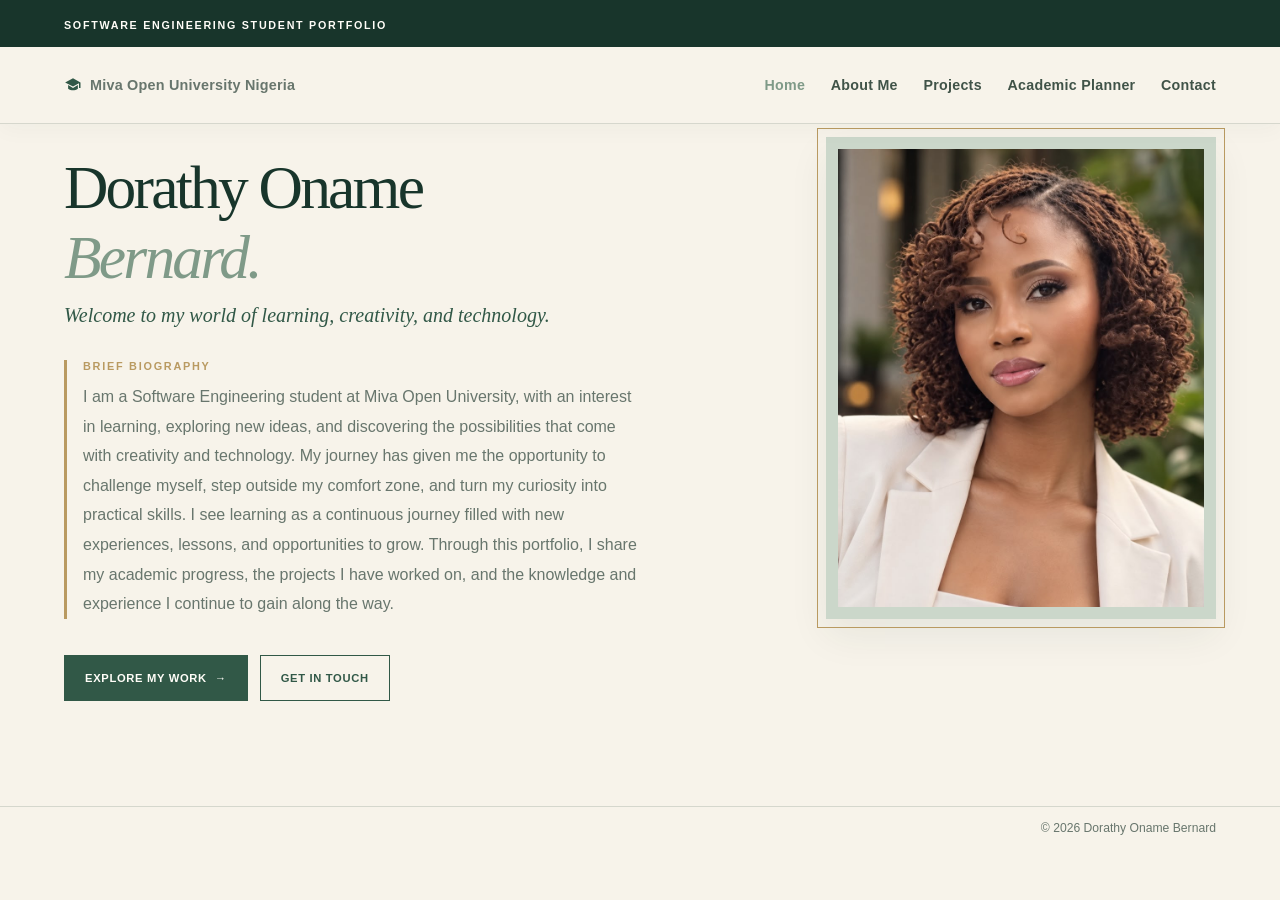
==== index.html @ 3c22852d "Add files via upload" ====
<!DOCTYPE html>
<html lang="en">
<head>
    <meta charset="UTF-8">
    <meta name="viewport" content="width=device-width, initial-scale=1.0">
    <meta name="theme-color" content="#18352b">
    <title>Dorathy Oname Bernard | Software Engineering Portfolio</title>
    <meta name="description" content="Welcome to the academic portfolio of Dorathy Oname Bernard, a Software Engineering student at Miva Open University, Nigeria.">
    <link rel="stylesheet" href="style.css">
</head>
<body>
<header class="site-header">
    <div class="academic-label">
        <div class="academic-label-inner">
            <strong>SOFTWARE ENGINEERING STUDENT PORTFOLIO</strong>
        </div>
    </div>
    <nav class="navbar" aria-label="Main navigation">
        <a href="index.html" class="brand" aria-label="Dorathy Oname Bernard home">
    
                <span class="brand-university">
                    <svg viewBox="0 0 24 24" aria-hidden="true"><path d="M12 3 1.5 8.5 12 14l8-4.2V16h2V8.5L12 3Zm-6.5 9.1V17c3.8 2.8 9.2 2.8 13 0v-4.9L12 16l-6.5-3.9Z"/></svg>
                    Miva Open University Nigeria
                </span>
            </span>
        </a>
        <ul class="nav-links">
            <li><a href="index.html" aria-current="page">Home</a></li>
            <li><a href="about.html">About Me</a></li>
            <li><a href="project.html">Projects</a></li>
            <li><a href="planner.html">Academic Planner</a></li>
            <li><a href="contact.html">Contact</a></li>
        </ul>
    </nav>
</header>

<main>
    <section id="home" class="hero">
    <div class="hero-content">
        <h1>Dorathy Oname <span>Bernard.</span></h1>

        <div class="hero-intro">
            <p class="hero-welcome">Welcome to my world of learning, creativity, and technology.</p>

            <section class="hero-bio" aria-labelledby="bio-title">
                <h2 id="bio-title" class="hero-bio-title">Brief biography</h2>
                <p class="hero-description">
                    I am a Software Engineering student at Miva Open University, with an interest in learning, exploring new ideas, and discovering the possibilities that come with creativity and technology. My journey has given me the opportunity to challenge myself, step outside my comfort zone, and turn my curiosity into practical skills. I see learning as a continuous journey filled with new experiences, lessons, and opportunities to grow. Through this portfolio, I share my academic progress, the projects I have worked on, and the knowledge and experience I continue to gain along the way.
                </p>
            </section>
        </div>

            <div class="hero-buttons">
                <a href="project.html" class="btn btn-primary">Explore My Work<span aria-hidden="true">&rarr;</span></a>
                <a href="contact.html" class="btn btn-secondary">Get In Touch</a>
            </div>
        </div>
        <div class="hero-image">
            <div class="image-frame">
                <img src="profile1.jpg" alt="Portrait of Dorathy Oname Bernard">
            </div>
        </div>
    </section>
</main>

<footer class="site-footer">
    <p class="footer-right">&copy; 2026 Dorathy Oname Bernard</p>
</footer>

</body>
</html>
---- style.css ----
/* ==========================================================
   Dorathy Oname Bernard | Portfolio stylesheet
   ========================================================== */

:root {
    --cream: #f7f3ea;
    --cream-dark: #eee7d8;
    --white: #fffdf8;
    --green-dark: #18352b;
    --green: #315847;
    --green-light: #7f9a88;
    --sage: #cbd7ca;
    --gold: #b99a61;
    --text: #18352b;
    --muted: #68766d;
    --border: rgba(24, 53, 43, 0.15);
    --shadow: 0 16px 38px rgba(24, 53, 43, 0.07);
    --serif: Georgia, "Times New Roman", serif;
    --sans: Arial, sans-serif;
}

/* ==========================================================
   Base
   ========================================================== */

* {
    margin: 0;
    padding: 0;
    box-sizing: border-box;
}

html {
    scroll-behavior: smooth;
    scroll-padding-top: 140px;
}

body {
    font-family: var(--serif);
    background: var(--cream);
    color: var(--text);
    line-height: 1.7;
}

h1,
h2,
h3,
h4 {
    font-weight: 500;
}

a {
    color: inherit;
    text-decoration: none;
}

ul {
    list-style: none;
}

button,
input,
select,
textarea {
    font: inherit;
}

button {
    cursor: pointer;
}

img,
video {
    display: block;
    max-width: 100%;
}

main {
    overflow: hidden;
}

/* ==========================================================
   Header
   ========================================================== */

.site-header {
    position: sticky;
    top: 0;
    z-index: 1000;
    background: rgba(247, 243, 234, 0.97);
    backdrop-filter: blur(16px);
    -webkit-backdrop-filter: blur(16px);
    border-bottom: 1px solid var(--border);
    box-shadow: 0 5px 22px rgba(24, 53, 43, 0.035);
}

.academic-label {
    background: var(--green-dark);
    padding: 10px 0;
}

.academic-label-inner {
    width: min(1180px, 90%);
    margin: 0 auto;
}

.academic-label strong {
    color: var(--white);
    font: 700 0.67rem var(--sans);
    letter-spacing: 0.16em;
}

.navbar {
    width: min(1180px, 90%);
    min-height: 76px;
    margin: 0 auto;
    display: flex;
    align-items: center;
    justify-content: space-between;
    gap: 32px;
}

.brand {
    display: inline-flex;
    align-items: center;
    flex-shrink: 0;
}

.brand-details {
    display: flex;
    flex-direction: column;
    gap: 4px;
}

.brand-details > strong {
    font-size: 1.08rem;
    font-weight: 600;
    letter-spacing: -0.015em;
    line-height: 1.25;
}

.brand-university {
    display: flex;
    align-items: center;
    gap: 8px;
    color: var(--muted);
    font: 600 0.9rem var(--sans);
    letter-spacing: 0.015em;
}

.brand-university svg {
    width: 18px;
    height: 18px;
    flex-shrink: 0;
    fill: var(--green);
}

.nav-links {
    display: flex;
    align-items: center;
    justify-content: flex-end;
    gap: clamp(15px, 2vw, 29px);
}

.nav-links a {
    position: relative;
    display: inline-flex;
    align-items: center;
    min-height: 42px;
    color: #405348;
    font: 600 0.89rem var(--sans);
    letter-spacing: 0.02em;
    white-space: nowrap;
    transition: color 0.25s ease;
}

.nav-links a::after {
    content: "";
    position: absolute;
    left: 0;
    right: 0;
    bottom: 3px;
    height: 2px;
    background: var(--gold);
    transform: scaleX(0);
    transform-origin: left;
    transition: transform 0.25s ease;
}

.nav-links a:hover,
.nav-links a:focus-visible {
    color: var(--green-dark);
}

.nav-links a:hover::after,
.nav-links a:focus-visible::after {
    transform: scaleX(1);
}

.nav-links a[aria-current="page"] {
    color: var(--green-light);
}

.brand:focus-visible,
.nav-links a:focus-visible {
    outline: 2px solid var(--green);
    outline-offset: 5px;
}

/* ==========================================================
   Shared layout
   ========================================================== */

.section {
    width: min(1180px, 90%);
    margin: 0 auto;
    padding: 68px 0;
}

.eyebrow {
    margin-bottom: 12px;
    color: var(--gold);
    font: 700 0.68rem var(--sans);
    letter-spacing: 0.16em;
    text-transform: uppercase;
}

.section-heading {
    max-width: 780px;
    margin-bottom: 34px;
}

.section-heading h1,
.section-heading h2 {
    font-size: clamp(2.15rem, 4.4vw, 3.7rem);
    line-height: 1.12;
    letter-spacing: -0.035em;
}

.section-heading h1 span,
.section-heading h2 span {
    color: var(--green-light);
    font-style: italic;
}

.section-intro {
    max-width: 650px;
    margin-top: 15px;
    color: var(--muted);
    font: 0.93rem/1.7 var(--sans);
}

/* ==========================================================
   Buttons
   ========================================================== */

.btn {
    min-height: 46px;
    padding: 0 20px;
    display: inline-flex;
    align-items: center;
    justify-content: center;
    border: 1px solid var(--green);
    font: 700 0.7rem var(--sans);
    letter-spacing: 0.06em;
    text-transform: uppercase;
    transition: background 0.2s ease, color 0.2s ease, transform 0.2s ease;
}

.btn:hover {
    transform: translateY(-2px);
}

.btn-primary {
    background: var(--green);
    color: var(--white);
}

.btn-primary:hover {
    background: var(--green-dark);
}

.btn-secondary {
    background: transparent;
    color: var(--green);
}

.btn-secondary:hover {
    background: var(--sage);
}

.btn:focus-visible {
    outline: 2px solid var(--green);
    outline-offset: 3px;
}

.hero-buttons {
    display: flex;
    flex-wrap: wrap;
    gap: 12px;
    margin-top: 26px;
}

/* ==========================================================
   Home
   ========================================================== */

.hero {
    width: min(1180px, 90%);
    margin: 0 auto;
    padding: 48px 0 70px;
    display: grid;
    grid-template-columns: 1.05fr 0.95fr;
    align-items: start;
    gap: 50px;
}

.hero-content,
.hero-image {
    animation: fadeUp 0.65s ease both;
}

.hero-content {
    position: relative;
    top: -15px;
}

.hero-image {
    animation-delay: 0.1s;
}

.hero-greeting {
    display: inline-block;
    margin-bottom: 14px;
    padding: 5px 16px;
    background: var(--sage);
    border-radius: 30px;
    color: var(--green-dark);
    font-size: 1.1rem;
    font-style: italic;
    transform: translateY(-8px);
}

.hero h1 {
    margin-bottom: 22px;
    font-size: clamp(2.8rem, 4.8vw, 4.8rem);
    line-height: 1;
    letter-spacing: -0.045em;
}

.hero h1 span {
    display: block;
    margin-top: 8px;
    color: var(--green-light);
    font-style: italic;
}

.hero-welcome {
    max-width: 620px;
    margin-bottom: 30px;
    color: var(--green);
    font-size: 1.25rem;
    line-height: 1.5;
    font-style: italic;
}

.hero-intro {
    transform: translateY(-10px);
}

.hero-bio {
    max-width: 580px;
    margin-top: 20px;
    padding-left: 16px;
    border-left: 3px solid var(--gold);
}

.hero-bio-title {
    margin-bottom: 10px;
    color: var(--gold);
    font: 700 0.68rem var(--sans);
    letter-spacing: 0.16em;
    text-transform: uppercase;
}

.hero-description {
    color: var(--muted);
    font: 1rem/1.85 var(--sans);
}

.hero-buttons .btn span {
    margin-left: 8px;
    transition: transform 0.2s ease;
}

.hero-buttons .btn:hover span {
    transform: translateX(4px);
}

.image-frame {
    position: relative;
    width: min(390px, 100%);
    margin: -35px 0 0 auto;
    padding: 12px;
    background: var(--sage);
    box-shadow: var(--shadow);
}

.image-frame::before {
    content: "";
    position: absolute;
    inset: -9px;
    border: 1px solid var(--gold);
    pointer-events: none;
}

.image-frame img {
    width: 100%;
    aspect-ratio: 4 / 5;
    object-fit: cover;
    filter: saturate(0.9);
}

/* ==========================================================
   About
   ========================================================== */

.about-section {
    padding-bottom: 35px;
    border-top: 1px solid var(--border);
}

.about-grid {
    display: grid;
    grid-template-columns: 1.25fr 0.75fr;
    align-items: start;
    gap: 55px;
}

.about-text p {
    margin-bottom: 18px;
    color: var(--muted);
    font: 0.94rem/1.7 var(--sans);
}

.about-highlight {
    padding: 32px;
    background: var(--green-dark);
    color: var(--white);
    box-shadow: var(--shadow);
}

.quote-mark {
    display: block;
    margin-bottom: 8px;
    color: var(--gold);
    font-size: 3.5rem;
    line-height: 0.8;
}

.about-highlight p {
    font-size: 1.35rem;
    line-height: 1.4;
    font-style: italic;
}

.career-aspirations {
    margin-top: 35px;
}

.career-aspirations .section-heading {
    margin-bottom: 20px;
}

.career-aspirations > p {
    margin-bottom: 22px;
    color: var(--muted);
    font: 0.94rem/1.7 var(--sans);
}

.education-section {
    padding-top: 35px;
}

.education-timeline {
    position: relative;
    max-width: 900px;
    margin-top: 8px;
    padding-left: 30px;
}

.education-timeline::before {
    content: "";
    position: absolute;
    top: 8px;
    bottom: 8px;
    left: 8px;
    width: 1px;
    background: var(--sage);
}

.education-entry {
    position: relative;
    margin-bottom: 18px;
    padding: 23px 26px;
    background: var(--white);
    border: 1px solid var(--border);
    box-shadow: 0 8px 24px rgba(24, 53, 43, 0.035);
}

.education-entry:last-child {
    margin-bottom: 0;
}

.education-marker {
    position: absolute;
    top: 28px;
    left: -29px;
    width: 12px;
    height: 12px;
    border: 2px solid var(--cream);
    border-radius: 50%;
    background: var(--green-light);
    box-shadow: 0 0 0 1px var(--green-light);
}

.education-entry h3 {
    margin-bottom: 4px;
    font-size: 1.35rem;
    line-height: 1.3;
}

.education-entry h4 {
    margin-bottom: 9px;
    color: var(--green);
    font: 700 0.82rem var(--sans);
}

.education-entry p {
    margin-bottom: 12px;
    color: var(--muted);
    font: 0.88rem/1.65 var(--sans);
}

.education-status {
    display: inline-block;
    padding: 4px 10px;
    border: 1px solid var(--border);
    border-radius: 20px;
    background: #f4f5ef;
    color: var(--green);
    font: 600 0.67rem var(--sans);
}

.skills-section {
    padding-top: 45px;
}

.skills-grid {
    display: grid;
    grid-template-columns: repeat(3, minmax(0, 1fr));
    gap: 16px;
}

.skill-card {
    min-height: 185px;
    padding: 24px;
    background: var(--white);
    border: 1px solid var(--border);
    transition:
        background-color 0.25s ease,
        border-color 0.25s ease,
        box-shadow 0.25s ease,
        transform 0.25s ease;
}

.skill-card:hover {
    background: #edf2eb;
    border-color: #dce5da;
    box-shadow: 0 8px 20px rgba(24, 53, 43, 0.06);
    transform: translateY(-3px);
}

.skill-card:active {
    background: #b9cbb9;
    transform: translateY(-1px);
}

.skill-number {
    display: block;
    margin-bottom: 22px;
    color: var(--gold);
    font: 700 0.68rem var(--sans);
    letter-spacing: 0.12em;
}

.skill-card h3 {
    margin-bottom: 8px;
    font-size: 1.3rem;
}

.skill-card p {
    color: var(--muted);
    font: 0.85rem/1.65 var(--sans);
}

.interests-section {
    padding-top: 65px;
}

.interests-grid {
    display: grid;
    grid-template-columns: repeat(4, minmax(0, 1fr));
    gap: 16px;
}

.interest-item {
    padding: 22px;
    border-top: 1px solid var(--green-light);
    background: rgba(255, 253, 248, 0.45);
}

.interest-item > span {
    color: var(--gold);
    font: 700 0.68rem var(--sans);
}

.interest-item h3 {
    margin: 18px 0 7px;
    font-size: 1.2rem;
}

.interest-item p {
    color: var(--muted);
    font: 0.82rem/1.7 var(--sans);
}

.about-media-section {
    padding-top: 35px;
}

.about-media-card {
    width: fit-content;
    max-width: 100%;
}

.about-media-card video {
    width: min(440px, 100%);
    height: auto;
    object-fit: contain;
    border: 1px solid var(--sage);
    border-radius: 6px;
}

/* ==========================================================
   Projects
   ========================================================== */

.projects-section {
    padding-top: 70px;
}

.projects-grid {
    display: grid;
    grid-template-columns: repeat(3, minmax(0, 1fr));
    gap: 18px;
}

.project-card {
    min-width: 0;
    padding: 24px;
    display: flex;
    flex-direction: column;
    align-items: flex-start;
    overflow: hidden;
    background: var(--white);
    border: 1px solid var(--border);
    border-radius: 4px;
    transition: transform 0.25s ease, box-shadow 0.25s ease;
}

.project-card:hover {
    transform: translateY(-4px);
    box-shadow: var(--shadow);
}

.project-top {
    width: 100%;
    margin-bottom: 20px;
    display: flex;
    align-items: center;
    justify-content: space-between;
    gap: 10px;
    color: var(--gold);
    font: 700 0.68rem var(--sans);
}

.project-tag {
    padding: 8px 12px;
    color: var(--muted);
    font-size: 0.8rem;
    letter-spacing: 0.12em;
    line-height: 1.4;
    text-align: right;
}

.project-card img {
    width: 100%;
    height: 230px;
    margin-bottom: 18px;
    object-fit: cover;
    object-position: top center;
    background: var(--cream-dark);
    border: 1px solid var(--border);
    transition: transform 0.3s ease;
}

.project-card:hover img {
    transform: scale(1.02);
}

.project-card h2 {
    margin-bottom: 10px;
    font-size: 1.35rem;
    line-height: 1.4;
}

.project-card p {
    margin-bottom: 18px;
    color: var(--muted);
    font: 0.96rem/1.7 var(--sans);
}

.project-tech {
    display: flex;
    flex-wrap: wrap;
    gap: 6px;
    margin: auto 0 20px;
}

.project-tech span {
    padding: 5px 8px;
    background: var(--cream-dark);
    color: var(--green);
    font: 600 0.64rem var(--sans);
}

.project-link {
    display: inline-block;
    padding-bottom: 3px;
    border-bottom: 1px solid var(--green-light);
    color: var(--green);
    font: 700 0.72rem var(--sans);
    letter-spacing: 0.04em;
}

.project-link:hover {
    color: var(--gold);
}

.study-section {
    padding-top: 55px;
}

.table-wrapper {
    overflow-x: auto;
    background: var(--white);
    border: 1px solid var(--border);
}

table {
    width: 100%;
    border-collapse: collapse;
    font-family: var(--sans);
}

th,
td {
    padding: 15px 18px;
    border-bottom: 1px solid var(--border);
    text-align: left;
}

th {
    background: var(--sage);
    color: var(--green-dark);
    font-size: 0.69rem;
    letter-spacing: 0.06em;
    text-transform: uppercase;
}

td {
    color: var(--muted);
    font-size: 0.84rem;
}

tbody tr:last-child td {
    border-bottom: none;
}

/* ==========================================================
   Form controls (planner + contact)
   ========================================================== */

input,
select,
textarea {
    width: 100%;
    padding: 12px 14px;
    background: var(--white);
    border: 1px solid var(--border);
    border-radius: 0;
    color: var(--text);
    outline: none;
}

input:focus,
select:focus,
textarea:focus {
    border-color: var(--green-light);
}

textarea {
    resize: vertical;
}

/* ==========================================================
   Academic planner
   ========================================================== */

.planner-section {
    padding: 35px 0 65px;
}

.planner-intro-card,
.planner-form-card {
    margin-bottom: 24px;
    padding: 28px;
    background: var(--white);
    border: 1px solid #d6e2d2;
    border-radius: 22px;
    box-shadow: 0 4px 14px rgba(24, 53, 43, 0.035);
}

.planner-intro h1 {
    margin-bottom: 10px;
    font-size: clamp(2rem, 4vw, 3rem);
    line-height: 1.15;
    letter-spacing: -0.035em;
}

.planner-intro h1 span {
    color: var(--green-light);
    font-style: italic;
}

.planner-intro p:last-child {
    color: var(--muted);
    font: 0.93rem/1.7 var(--sans);
}

.task-filters {
    display: grid;
    grid-template-columns: repeat(3, minmax(0, 1fr));
    gap: 7px;
    margin-bottom: 24px;
    padding: 7px;
    background: #e5ede2;
    border-radius: 16px;
}

.task-filter {
    min-height: 44px;
    padding: 10px 12px;
    background: transparent;
    border: 0;
    border-radius: 12px;
    color: #405348;
    font: 600 0.82rem var(--sans);
    transition: background 0.2s ease, color 0.2s ease;
}

.task-filter:hover {
    background: #dce8d9;
}

.task-filter.is-active {
    background: var(--green);
    color: var(--white);
    box-shadow: 0 3px 7px rgba(24, 53, 43, 0.12);
}

.planner-form-card .section-heading {
    margin-bottom: 22px;
}

.planner-form-card .section-heading h2 {
    font-size: clamp(1.8rem, 3.5vw, 2.4rem);
}

.planner-form-card form {
    display: flex;
    flex-direction: column;
    gap: 22px;
}

.planner-form-grid {
    display: grid;
    grid-template-columns: repeat(2, minmax(0, 1fr));
    gap: 20px;
}

.planner-field {
    min-width: 0;
}

.planner-field label {
    display: block;
    margin-bottom: 10px;
    color: #405348;
    font: 700 0.78rem var(--sans);
    letter-spacing: 0.025em;
}

.planner-field input,
.planner-field select {
    min-height: 50px;
    border: 1px solid #cbdcca;
    border-radius: 12px;
    color: var(--green-dark);
    font: 0.88rem var(--sans);
}

.planner-field input::placeholder {
    color: #9aa59c;
}

.planner-field input:focus,
.planner-field select:focus {
    outline: 2px solid #dce8d9;
    border-color: var(--green-light);
}

.planner-add-button {
    display: flex;
    align-items: center;
    justify-content: center;
    gap: 10px;
    width: 100%;
    min-height: 54px;
    padding: 14px 20px;
    background: var(--green);
    border: 1px solid var(--green);
    border-radius: 14px;
    color: var(--white);
    font: 700 0.98rem var(--sans);
    box-shadow: 0 5px 12px rgba(24, 53, 43, 0.12);
    transition: background 0.2s ease, transform 0.2s ease;
}

.planner-add-button:hover {
    background: var(--green-dark);
    transform: translateY(-1px);
}

.planner-add-button span {
    font-size: 1.4rem;
    line-height: 1;
}

.planner-message {
    margin-top: -10px;
    color: var(--green);
    font: 0.82rem var(--sans);
}

.planner-message:empty {
    display: none;
}

.planner-section button:focus-visible {
    outline: 2px solid var(--green-light);
    outline-offset: 3px;
}

.planner-summary {
    display: grid;
    grid-template-columns: repeat(3, minmax(0, 1fr));
    gap: 20px;
    margin: 30px 0 36px;
}

.planner-summary-card {
    min-width: 0;
    padding: 24px;
    display: flex;
    flex-direction: column;
    align-items: flex-start;
    justify-content: center;
    gap: 10px;
    background: var(--white);
    border: 1px solid var(--sage);
    border-radius: 20px;
    box-shadow: 0 4px 12px rgba(24, 53, 43, 0.05);
}

.summary-label {
    color: var(--muted);
    font: 700 0.78rem var(--sans);
    letter-spacing: 0.08em;
}

.planner-summary-card strong {
    font-size: 2.2rem;
    line-height: 1.1;
}

.planner-list-card {
    margin-top: 32px;
    padding: 32px;
    background: var(--white);
    border: 1px solid var(--sage);
    border-radius: 28px;
    box-shadow: 0 5px 18px rgba(24, 53, 43, 0.05);
}

.planner-list-heading {
    margin-bottom: 22px;
}

.planner-list-heading h2 {
    font-size: clamp(1.8rem, 3.5vw, 2.4rem);
    line-height: 1.15;
    letter-spacing: -0.03em;
}

.planner-list-heading h2 span {
    color: var(--green-light);
    font-style: italic;
}

.task-list {
    display: flex;
    flex-direction: column;
    gap: 20px;
}

.empty-task-message {
    padding: 30px 20px;
    background: #f7f8f3;
    border: 1px dashed var(--sage);
    border-radius: 18px;
    color: var(--muted);
    font-family: var(--sans);
    line-height: 1.8;
    text-align: center;
}

.task-item {
    display: flex;
    align-items: center;
    justify-content: space-between;
    gap: 20px;
    padding: 26px 24px;
    background: var(--white);
    border: 1.5px solid var(--sage);
    border-radius: 24px;
    box-shadow: 0 3px 7px rgba(24, 53, 43, 0.05);
    transition: background-color 0.2s ease, border-color 0.2s ease;
}

.task-item.completed {
    background: #f1f6f0;
    border-color: #a9cdb0;
}

.task-main {
    flex: 1;
    min-width: 0;
}

.task-heading {
    display: flex;
    align-items: center;
    gap: 16px;
    min-width: 0;
}

.task-checkbox {
    flex-shrink: 0;
    width: 30px;
    height: 30px;
    accent-color: #567d60;
    cursor: pointer;
}

.task-text {
    color: #26332d;
    font: 600 1.15rem/1.5 var(--sans);
    overflow-wrap: anywhere;
}

.task-completed-text {
    color: #9aa3ae;
    text-decoration: line-through;
}

.task-meta {
    display: flex;
    flex-wrap: wrap;
    align-items: center;
    gap: 10px;
    margin: 12px 0 0 46px;
}

.task-category {
    padding: 7px 14px;
    background: #d7e8d7;
    border-radius: 999px;
    color: var(--green);
    font: 700 0.85rem var(--sans);
}

.task-due-date,
.task-due-status {
    color: var(--muted);
    font: 0.85rem var(--sans);
}

.task-due-status.overdue {
    color: #a33d35;
    font-weight: 700;
}

.task-due-status.due-today {
    color: #946d27;
    font-weight: 700;
}

.task-actions {
    display: flex;
    flex-direction: column;
    align-items: flex-end;
    justify-content: center;
    flex-shrink: 0;
    gap: 14px;
}

.task-priority {
    font: 700 0.8rem var(--sans);
}

.priority-high {
    color: #a33d35;
}

.priority-medium {
    color: #946d27;
}

.priority-low {
    color: #567d60;
}

.task-delete-button {
    padding: 8px 12px;
    background: transparent;
    border: 0;
    border-radius: 8px;
    color: #7b8792;
    font: 0.9rem var(--sans);
    transition: color 0.2s ease, background-color 0.2s ease;
}

.task-delete-button:hover {
    color: #a33d35;
    background: #f8e9e6;
}

/* ==========================================================
   Contact
   ========================================================== */

.contact-section {
    padding: 65px 0 80px;
    border-top: 1px solid var(--border);
}

.contact-grid {
    display: grid;
    grid-template-columns: 0.75fr 1.25fr;
    align-items: start;
    gap: 45px;
}

.contact-details {
    display: flex;
    flex-direction: column;
    gap: 22px;
}

.contact-item {
    display: flex;
    align-items: center;
    gap: 16px;
    padding-bottom: 14px;
    border-bottom: 1px solid var(--border);
}

.contact-icon {
    width: 48px;
    height: 48px;
    min-width: 48px;
    display: flex;
    align-items: center;
    justify-content: center;
    border-radius: 50%;
    background: var(--green);
    color: var(--cream);
    font-size: 20px;
}

.contact-info {
    min-width: 0;
}

.contact-info h3 {
    margin-bottom: 5px;
    font-size: 1rem;
    font-weight: 700;
}

.contact-info a {
    color: var(--muted);
    font: 0.88rem/1.5 var(--sans);
    overflow-wrap: anywhere;
}

.contact-info a:hover {
    color: var(--green);
    text-decoration: underline;
}

.contact-form {
    padding: 25px;
    background: var(--white);
    border: 1px solid var(--border);
}

.form-group {
    margin-bottom: 16px;
}

.form-group label {
    display: block;
    margin-bottom: 6px;
    color: var(--green-dark);
    font: 700 0.68rem var(--sans);
    letter-spacing: 0.06em;
}

.form-group input[aria-invalid="true"],
.form-group textarea[aria-invalid="true"] {
    border-color: #a33d35;
}

.field-error {
    display: block;
    margin-top: 5px;
    color: #a33d35;
    font: 0.75rem var(--sans);
}

.field-error:empty {
    display: none;
}

.contact-form .btn {
    width: 100%;
}

.form-message {
    min-height: 22px;
    margin-top: 8px;
    font: 0.8rem var(--sans);
}

.form-message.error {
    color: #a33d35;
}

.form-message.success {
    color: var(--green);
}

/* ==========================================================
   Footer
   ========================================================== */

.site-footer {
    margin-top: 20px;
    padding: 12px 5%;
    display: flex;
    align-items: center;
    justify-content: space-between;
    gap: 12px;
    border-top: 1px solid var(--border);
    color: var(--muted);
    font: 0.76rem/1.5 var(--sans);
}

.footer-right {
    margin-left: auto;
    text-align: right;
}

/* ==========================================================
   Animation
   ========================================================== */

@keyframes fadeUp {
    from {
        opacity: 0;
        transform: translateY(10px);
    }

    to {
        opacity: 1;
        transform: translateY(0);
    }
}

/* ==========================================================
   Responsive
   ========================================================== */

@media (max-width: 980px) {
    .navbar {
        flex-direction: column;
        align-items: flex-start;
        justify-content: center;
        gap: 12px;
        padding: 14px 0;
        min-height: auto;
    }

    .nav-links {
        width: 100%;
        justify-content: flex-start;
        flex-wrap: wrap;
        gap: 4px 20px;
    }

    .hero {
        gap: 32px;
    }

    .skills-grid,
    .projects-grid,
    .interests-grid {
        grid-template-columns: repeat(2, minmax(0, 1fr));
    }

    .about-grid {
        gap: 30px;
    }
}

@media (max-width: 768px) {
    .contact-grid {
        grid-template-columns: 1fr;
        gap: 35px;
    }

    .project-card img {
        height: 200px;
    }
}

@media (max-width: 680px) {
    .nav-links a {
        min-height: 34px;
        font-size: 0.78rem;
    }

    .nav-links a::after {
        bottom: 0;
    }

    .hero {
        grid-template-columns: 1fr;
        padding: 28px 0 42px;
        gap: 35px;
    }

    .hero h1 {
        font-size: clamp(2.6rem, 10.5vw, 4rem);
    }

    .image-frame {
        width: min(360px, 100%);
        margin-left: auto;
        margin-right: auto;
    }

    .section {
        padding: 45px 0;
    }

    .education-section,
    .skills-section {
        padding-top: 38px;
    }

    .section-heading {
        margin-bottom: 25px;
    }

    .section-heading h1,
    .section-heading h2 {
        font-size: clamp(2rem, 9vw, 3rem);
    }

    .about-grid {
        grid-template-columns: 1fr;
        gap: 22px;
    }

    .education-timeline {
        padding-left: 24px;
    }

    .education-entry {
        padding: 19px;
    }

    .education-marker {
        left: -23px;
    }

    .skills-grid,
    .projects-grid,
    .interests-grid {
        grid-template-columns: 1fr;
    }

    .skill-card {
        min-height: auto;
    }

    th,
    td {
        padding: 12px;
        font-size: 0.76rem;
    }

    .contact-section {
        padding: 45px 0 55px;
    }

    .contact-form {
        padding: 18px;
    }

    .planner-intro-card,
    .planner-form-card {
        padding: 20px;
        border-radius: 18px;
    }

    .planner-form-grid {
        grid-template-columns: 1fr;
        gap: 18px;
    }

    .task-filters {
        gap: 4px;
        padding: 5px;
    }

    .task-filter {
        padding: 9px 5px;
        font-size: 0.73rem;
    }

    .planner-summary {
        grid-template-columns: 1fr;
        gap: 12px;
        margin: 24px 0;
    }

    .planner-summary-card {
        padding: 18px 20px;
    }

    .planner-summary-card strong {
        font-size: 1.8rem;
    }

    .planner-list-card {
        padding: 22px 16px;
        border-radius: 22px;
    }

    .task-item {
        align-items: flex-start;
        gap: 10px;
        padding: 20px 14px;
        border-radius: 20px;
    }

    .task-heading {
        align-items: flex-start;
        gap: 12px;
    }

    .task-checkbox {
        width: 25px;
        height: 25px;
        margin-top: 4px;
    }

    .task-text {
        font-size: 1rem;
    }

    .task-meta {
        gap: 8px;
        margin-left: 37px;
    }

    .task-priority {
        font-size: 0.72rem;
        text-align: right;
    }

    .site-footer {
        padding: 10px 5%;
        font-size: 0.68rem;
    }
}

@media (prefers-reduced-motion: reduce) {
    *,
    *::before,
    *::after {
        scroll-behavior: auto !important;
        animation-duration: 0.01ms !important;
        animation-iteration-count: 1 !important;
        transition-duration: 0.01ms !important;
    }
}
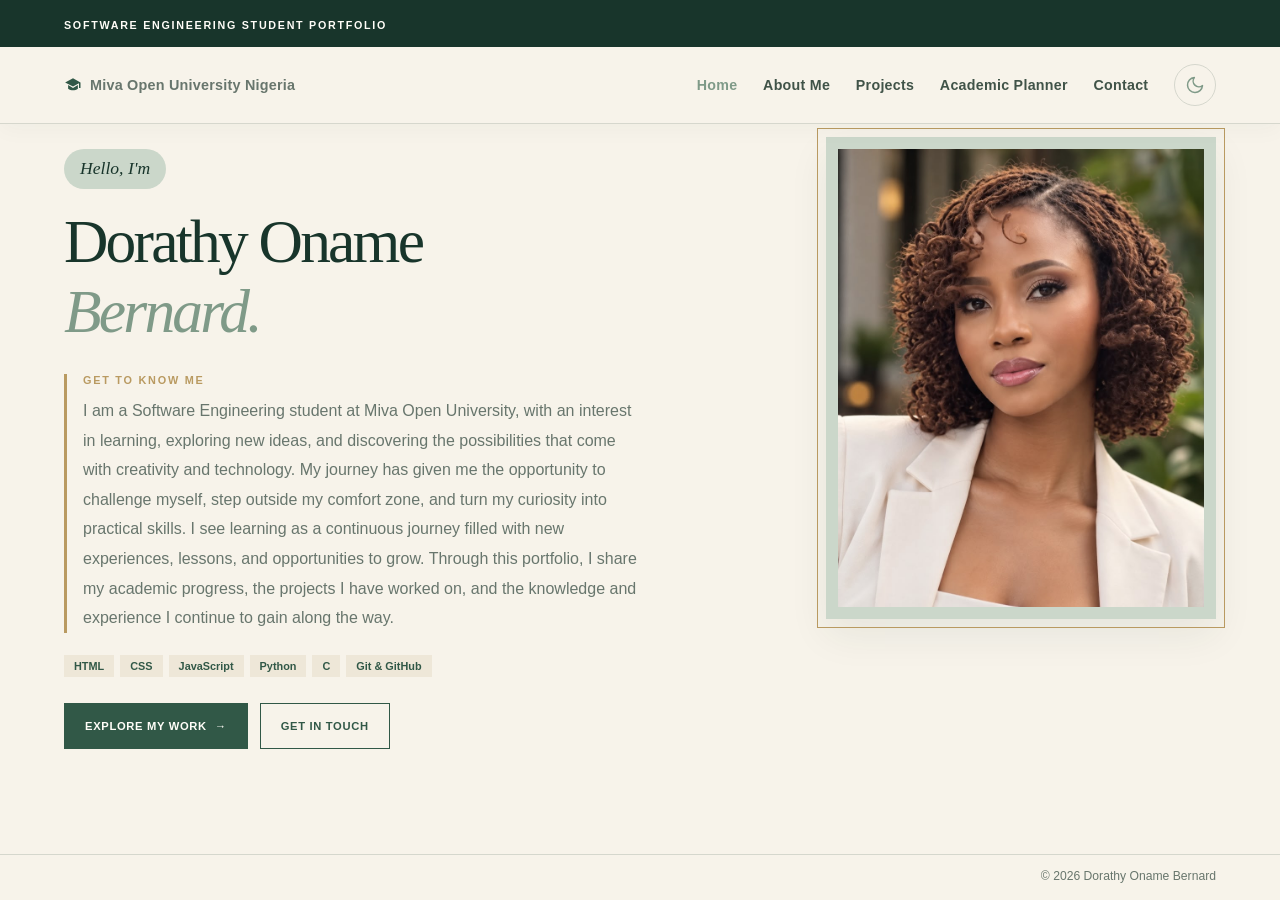
==== commit d4bc9ae0: "Update portfolio and replace video" ====
--- a/index.html
+++ b/index.html
@@ -4,68 +4,101 @@
     <meta charset="UTF-8">
     <meta name="viewport" content="width=device-width, initial-scale=1.0">
     <meta name="theme-color" content="#18352b">
+
     <title>Dorathy Oname Bernard | Software Engineering Portfolio</title>
+
     <meta name="description" content="Welcome to the academic portfolio of Dorathy Oname Bernard, a Software Engineering student at Miva Open University, Nigeria.">
+
+    <script src="theme.js"></script>
     <link rel="stylesheet" href="style.css">
 </head>
+
 <body>
-<header class="site-header">
-    <div class="academic-label">
-        <div class="academic-label-inner">
-            <strong>SOFTWARE ENGINEERING STUDENT PORTFOLIO</strong>
+
+    <header class="site-header">
+        <div class="academic-label">
+            <div class="academic-label-inner">
+                <strong>SOFTWARE ENGINEERING STUDENT PORTFOLIO</strong>
+            </div>
         </div>
-    </div>
-    <nav class="navbar" aria-label="Main navigation">
-        <a href="index.html" class="brand" aria-label="Dorathy Oname Bernard home">
-    
+
+        <nav class="navbar" aria-label="Main navigation">
+            <a href="index.html" class="brand" aria-label="Dorathy Oname Bernard home">
                 <span class="brand-university">
-                    <svg viewBox="0 0 24 24" aria-hidden="true"><path d="M12 3 1.5 8.5 12 14l8-4.2V16h2V8.5L12 3Zm-6.5 9.1V17c3.8 2.8 9.2 2.8 13 0v-4.9L12 16l-6.5-3.9Z"/></svg>
+                    <svg viewBox="0 0 24 24" aria-hidden="true">
+                        <path d="M12 3 1.5 8.5 12 14l8-4.2V16h2V8.5L12 3Zm-6.5 9.1V17c3.8 2.8 9.2 2.8 13 0v-4.9L12 16l-6.5-3.9Z"/>
+                    </svg>
                     Miva Open University Nigeria
                 </span>
-            </span>
-        </a>
-        <ul class="nav-links">
-            <li><a href="index.html" aria-current="page">Home</a></li>
-            <li><a href="about.html">About Me</a></li>
-            <li><a href="project.html">Projects</a></li>
-            <li><a href="planner.html">Academic Planner</a></li>
-            <li><a href="contact.html">Contact</a></li>
-        </ul>
-    </nav>
-</header>
+            </a>
 
-<main>
-    <section id="home" class="hero">
-    <div class="hero-content">
-        <h1>Dorathy Oname <span>Bernard.</span></h1>
+            <ul class="nav-links">
+                <li><a href="index.html" aria-current="page">Home</a></li>
+                <li><a href="about.html">About Me</a></li>
+                <li><a href="project.html">Projects</a></li>
+                <li><a href="planner.html">Academic Planner</a></li>
+                <li><a href="contact.html">Contact</a></li>
+                <li>
+                    <button type="button" class="theme-toggle" id="themeToggle" aria-label="Switch to dark mode" title="Switch between day and night mode">
+                        <svg class="icon-moon" viewBox="0 0 24 24" aria-hidden="true"><path d="M21 12.8A9 9 0 1 1 11.2 3a7 7 0 0 0 9.8 9.8z"/></svg>
+                        <svg class="icon-sun" viewBox="0 0 24 24" aria-hidden="true"><circle cx="12" cy="12" r="4"/><path d="M12 2v2M12 20v2M4.9 4.9l1.4 1.4M17.7 17.7l1.4 1.4M2 12h2M20 12h2M4.9 19.1l1.4-1.4M17.7 6.3l1.4-1.4"/></svg>
+                    </button>
+                </li>
+            </ul>
+        </nav>
+    </header>
 
-        <div class="hero-intro">
-            <p class="hero-welcome">Welcome to my world of learning, creativity, and technology.</p>
+    <main>
+        <section id="home" class="hero">
 
-            <section class="hero-bio" aria-labelledby="bio-title">
-                <h2 id="bio-title" class="hero-bio-title">Brief biography</h2>
-                <p class="hero-description">
-                    I am a Software Engineering student at Miva Open University, with an interest in learning, exploring new ideas, and discovering the possibilities that come with creativity and technology. My journey has given me the opportunity to challenge myself, step outside my comfort zone, and turn my curiosity into practical skills. I see learning as a continuous journey filled with new experiences, lessons, and opportunities to grow. Through this portfolio, I share my academic progress, the projects I have worked on, and the knowledge and experience I continue to gain along the way.
-                </p>
-            </section>
-        </div>
+            <div class="hero-content">
+                <span class="hero-greeting">Hello, I'm</span>
 
-            <div class="hero-buttons">
-                <a href="project.html" class="btn btn-primary">Explore My Work<span aria-hidden="true">&rarr;</span></a>
-                <a href="contact.html" class="btn btn-secondary">Get In Touch</a>
+                <h1>Dorathy Oname <span>Bernard.</span></h1>
+
+                <div class="hero-intro">
+                    <section class="hero-bio" aria-labelledby="bio-title">
+                        <h2 id="bio-title" class="hero-bio-title">Get to know me</h2>
+
+                        <p class="hero-description">
+                            I am a Software Engineering student at Miva Open University, with an interest in learning, exploring new ideas, and discovering the possibilities that come with creativity and technology. My journey has given me the opportunity to challenge myself, step outside my comfort zone, and turn my curiosity into practical skills. I see learning as a continuous journey filled with new experiences, lessons, and opportunities to grow. Through this portfolio, I share my academic progress, the projects I have worked on, and the knowledge and experience I continue to gain along the way.
+                        </p>
+                    </section>
+
+                    <div class="hero-chips" aria-label="Technologies I work with">
+                        <span>HTML</span>
+                        <span>CSS</span>
+                        <span>JavaScript</span>
+                        <span>Python</span>
+                        <span>C</span>
+                        <span>Git &amp; GitHub</span>
+                    </div>
+                </div>
+
+                <div class="hero-buttons">
+                    <a href="project.html" class="btn btn-primary">
+                        Explore My Work<span aria-hidden="true">&rarr;</span>
+                    </a>
+
+                    <a href="contact.html" class="btn btn-secondary">
+                        Get In Touch
+                    </a>
+                </div>
             </div>
-        </div>
-        <div class="hero-image">
-            <div class="image-frame">
-                <img src="profile1.jpg" alt="Portrait of Dorathy Oname Bernard">
+
+            <div class="hero-image">
+                <div class="image-frame">
+                    <img src="profile1.jpg" width="390" height="488" alt="Portrait of Dorathy Oname Bernard">
+                </div>
             </div>
-        </div>
-    </section>
-</main>
 
-<footer class="site-footer">
-    <p class="footer-right">&copy; 2026 Dorathy Oname Bernard</p>
-</footer>
+        </section>
+    </main>
+
+    <!-- FOOTER -->
+    <footer class="site-footer">
+        <p class="footer-right">&copy; 2026 Dorathy Oname Bernard</p>
+    </footer>
 
 </body>
 </html>
--- a/style.css
+++ b/style.css
@@ -3,20 +3,94 @@
    ========================================================== */
 
 :root {
+    color-scheme: light;
+
     --cream: #f7f3ea;
     --cream-dark: #eee7d8;
     --white: #fffdf8;
     --green-dark: #18352b;
     --green: #315847;
+    --green-hover: #18352b;
+    --green-text: #315847;
     --green-light: #7f9a88;
     --sage: #cbd7ca;
     --gold: #b99a61;
     --text: #18352b;
     --muted: #68766d;
+    --on-dark: #fffdf8;
     --border: rgba(24, 53, 43, 0.15);
     --shadow: 0 16px 38px rgba(24, 53, 43, 0.07);
+    --header-bg: rgba(247, 243, 234, 0.97);
+    --nav-link: #405348;
+
+    --hover-bg: #edf2eb;
+    --hover-border: #dce5da;
+    --active-bg: #b9cbb9;
+    --chip-bg: #f4f5ef;
+
+    --planner-border: #d6e2d2;
+    --filter-bg: #e5ede2;
+    --filter-hover: #dce8d9;
+    --field-border: #cbdcca;
+    --placeholder: #9aa59c;
+    --empty-bg: #f7f8f3;
+    --done-bg: #f1f6f0;
+    --done-border: #a9cdb0;
+    --task-text: #26332d;
+    --task-done-text: #9aa3ae;
+    --cat-bg: #d7e8d7;
+    --danger: #a33d35;
+    --danger-bg: #f8e9e6;
+    --warn: #946d27;
+    --ok: #567d60;
+    --delete: #7b8792;
+
     --serif: Georgia, "Times New Roman", serif;
     --sans: Arial, sans-serif;
+}
+
+/* Night mode: same design, deeper greens */
+:root[data-theme="dark"] {
+    color-scheme: dark;
+
+    --cream: #0e1814;
+    --cream-dark: #1a2a23;
+    --white: #15231d;
+    --green-dark: #08110d;
+    --green: #3f7459;
+    --green-hover: #2f5c46;
+    --green-text: #8cc3a5;
+    --green-light: #8fb09b;
+    --sage: #27382f;
+    --gold: #cdb078;
+    --text: #e6eee8;
+    --muted: #9fb1a6;
+    --border: rgba(230, 238, 232, 0.14);
+    --shadow: 0 16px 38px rgba(0, 0, 0, 0.35);
+    --header-bg: rgba(14, 24, 20, 0.95);
+    --nav-link: #b7c7bc;
+
+    --hover-bg: #1e3028;
+    --hover-border: #2f463a;
+    --active-bg: #2b4538;
+    --chip-bg: #1d2d25;
+
+    --planner-border: #2a3d33;
+    --filter-bg: #1a2a23;
+    --filter-hover: #243a30;
+    --field-border: #34493d;
+    --placeholder: #6f8277;
+    --empty-bg: #121f19;
+    --done-bg: #142a20;
+    --done-border: #2f5a43;
+    --task-text: #e6eee8;
+    --task-done-text: #6f8277;
+    --cat-bg: #24402f;
+    --danger: #e58a82;
+    --danger-bg: #3a1f1d;
+    --warn: #d9b266;
+    --ok: #8cc3a5;
+    --delete: #93a39a;
 }
 
 /* ==========================================================
@@ -39,6 +113,7 @@
     background: var(--cream);
     color: var(--text);
     line-height: 1.7;
+    transition: background-color 0.3s ease, color 0.3s ease;
 }
 
 h1,
@@ -86,11 +161,12 @@
     position: sticky;
     top: 0;
     z-index: 1000;
-    background: rgba(247, 243, 234, 0.97);
+    background: var(--header-bg);
     backdrop-filter: blur(16px);
     -webkit-backdrop-filter: blur(16px);
     border-bottom: 1px solid var(--border);
     box-shadow: 0 5px 22px rgba(24, 53, 43, 0.035);
+    transition: background-color 0.3s ease;
 }
 
 .academic-label {
@@ -104,7 +180,7 @@
 }
 
 .academic-label strong {
-    color: var(--white);
+    color: var(--on-dark);
     font: 700 0.67rem var(--sans);
     letter-spacing: 0.16em;
 }
@@ -123,19 +199,6 @@
     display: inline-flex;
     align-items: center;
     flex-shrink: 0;
-}
-
-.brand-details {
-    display: flex;
-    flex-direction: column;
-    gap: 4px;
-}
-
-.brand-details > strong {
-    font-size: 1.08rem;
-    font-weight: 600;
-    letter-spacing: -0.015em;
-    line-height: 1.25;
 }
 
 .brand-university {
@@ -151,7 +214,7 @@
     width: 18px;
     height: 18px;
     flex-shrink: 0;
-    fill: var(--green);
+    fill: var(--green-text);
 }
 
 .nav-links {
@@ -166,7 +229,7 @@
     display: inline-flex;
     align-items: center;
     min-height: 42px;
-    color: #405348;
+    color: var(--nav-link);
     font: 600 0.89rem var(--sans);
     letter-spacing: 0.02em;
     white-space: nowrap;
@@ -188,7 +251,7 @@
 
 .nav-links a:hover,
 .nav-links a:focus-visible {
-    color: var(--green-dark);
+    color: var(--text);
 }
 
 .nav-links a:hover::after,
@@ -196,14 +259,61 @@
     transform: scaleX(1);
 }
 
+/* Current page: stronger colour only (the gold underline shows on hover) */
 .nav-links a[aria-current="page"] {
     color: var(--green-light);
 }
 
 .brand:focus-visible,
 .nav-links a:focus-visible {
-    outline: 2px solid var(--green);
+    outline: 2px solid var(--green-text);
     outline-offset: 5px;
+}
+
+/* Day / night toggle */
+.theme-toggle {
+    width: 42px;
+    height: 42px;
+    display: inline-flex;
+    align-items: center;
+    justify-content: center;
+    background: transparent;
+    border: 1px solid var(--border);
+    border-radius: 50%;
+    color: var(--green-light);
+    transition: background-color 0.2s ease, transform 0.2s ease;
+}
+
+.theme-toggle:hover {
+    background: var(--sage);
+    transform: translateY(-1px);
+}
+
+.theme-toggle:focus-visible {
+    outline: 2px solid var(--green-text);
+    outline-offset: 3px;
+}
+
+.theme-toggle svg {
+    width: 20px;
+    height: 20px;
+    fill: none;
+    stroke: currentColor;
+    stroke-width: 1.8;
+    stroke-linecap: round;
+    stroke-linejoin: round;
+}
+
+.theme-toggle .icon-sun {
+    display: none;
+}
+
+:root[data-theme="dark"] .theme-toggle .icon-sun {
+    display: block;
+}
+
+:root[data-theme="dark"] .theme-toggle .icon-moon {
+    display: none;
 }
 
 /* ==========================================================
@@ -272,16 +382,16 @@
 
 .btn-primary {
     background: var(--green);
-    color: var(--white);
+    color: var(--on-dark);
 }
 
 .btn-primary:hover {
-    background: var(--green-dark);
+    background: var(--green-hover);
 }
 
 .btn-secondary {
     background: transparent;
-    color: var(--green);
+    color: var(--green-text);
 }
 
 .btn-secondary:hover {
@@ -289,7 +399,7 @@
 }
 
 .btn:focus-visible {
-    outline: 2px solid var(--green);
+    outline: 2px solid var(--green-text);
     outline-offset: 3px;
 }
 
@@ -334,7 +444,7 @@
     padding: 5px 16px;
     background: var(--sage);
     border-radius: 30px;
-    color: var(--green-dark);
+    color: var(--text);
     font-size: 1.1rem;
     font-style: italic;
     transform: translateY(-8px);
@@ -354,22 +464,9 @@
     font-style: italic;
 }
 
-.hero-welcome {
-    max-width: 620px;
-    margin-bottom: 30px;
-    color: var(--green);
-    font-size: 1.25rem;
-    line-height: 1.5;
-    font-style: italic;
-}
-
-.hero-intro {
-    transform: translateY(-10px);
-}
-
 .hero-bio {
     max-width: 580px;
-    margin-top: 20px;
+    margin-top: 32px;
     padding-left: 16px;
     border-left: 3px solid var(--gold);
 }
@@ -385,6 +482,21 @@
 .hero-description {
     color: var(--muted);
     font: 1rem/1.85 var(--sans);
+}
+
+.hero-chips {
+    display: flex;
+    flex-wrap: wrap;
+    gap: 6px;
+    max-width: 580px;
+    margin-top: 22px;
+}
+
+.hero-chips span {
+    padding: 5px 10px;
+    background: var(--cream-dark);
+    color: var(--green-text);
+    font: 600 0.68rem var(--sans);
 }
 
 .hero-buttons .btn span {
@@ -415,6 +527,7 @@
 
 .image-frame img {
     width: 100%;
+    height: auto;
     aspect-ratio: 4 / 5;
     object-fit: cover;
     filter: saturate(0.9);
@@ -445,8 +558,13 @@
 .about-highlight {
     padding: 32px;
     background: var(--green-dark);
-    color: var(--white);
+    color: var(--on-dark);
+    border: 1px solid transparent;
     box-shadow: var(--shadow);
+}
+
+:root[data-theme="dark"] .about-highlight {
+    border-color: var(--border);
 }
 
 .quote-mark {
@@ -531,7 +649,7 @@
 
 .education-entry h4 {
     margin-bottom: 9px;
-    color: var(--green);
+    color: var(--green-text);
     font: 700 0.82rem var(--sans);
 }
 
@@ -546,8 +664,8 @@
     padding: 4px 10px;
     border: 1px solid var(--border);
     border-radius: 20px;
-    background: #f4f5ef;
-    color: var(--green);
+    background: var(--chip-bg);
+    color: var(--green-text);
     font: 600 0.67rem var(--sans);
 }
 
@@ -574,14 +692,14 @@
 }
 
 .skill-card:hover {
-    background: #edf2eb;
-    border-color: #dce5da;
+    background: var(--hover-bg);
+    border-color: var(--hover-border);
     box-shadow: 0 8px 20px rgba(24, 53, 43, 0.06);
     transform: translateY(-3px);
 }
 
 .skill-card:active {
-    background: #b9cbb9;
+    background: var(--active-bg);
     transform: translateY(-1px);
 }
 
@@ -616,7 +734,7 @@
 .interest-item {
     padding: 22px;
     border-top: 1px solid var(--green-light);
-    background: rgba(255, 253, 248, 0.45);
+    background: var(--white);
 }
 
 .interest-item > span {
@@ -635,20 +753,28 @@
 }
 
 .about-media-section {
-    padding-top: 35px;
+    padding-top: 65px;
 }
 
 .about-media-card {
-    width: fit-content;
-    max-width: 100%;
-}
-
+    width: min(380px, 100%);
+    overflow: hidden;
+    line-height: 0;
+    background: var(--cream-dark);
+    border: 1px solid var(--sage);
+    border-radius: 8px;
+    box-shadow: var(--shadow);
+}
+
+/* The video is 2px taller than its frame; the frame trims the extra,
+   which hides any thin dark line at the bottom edge of the video file. */
 .about-media-card video {
-    width: min(440px, 100%);
+    display: block;
+    width: 100%;
     height: auto;
-    object-fit: contain;
-    border: 1px solid var(--sage);
-    border-radius: 6px;
+    margin-bottom: -2px;
+    object-fit: cover;
+    background: var(--cream-dark);
 }
 
 /* ==========================================================
@@ -740,7 +866,7 @@
 .project-tech span {
     padding: 5px 8px;
     background: var(--cream-dark);
-    color: var(--green);
+    color: var(--green-text);
     font: 600 0.64rem var(--sans);
 }
 
@@ -748,7 +874,7 @@
     display: inline-block;
     padding-bottom: 3px;
     border-bottom: 1px solid var(--green-light);
-    color: var(--green);
+    color: var(--green-text);
     font: 700 0.72rem var(--sans);
     letter-spacing: 0.04em;
 }
@@ -782,7 +908,7 @@
 
 th {
     background: var(--sage);
-    color: var(--green-dark);
+    color: var(--text);
     font-size: 0.69rem;
     letter-spacing: 0.06em;
     text-transform: uppercase;
@@ -836,7 +962,7 @@
     margin-bottom: 24px;
     padding: 28px;
     background: var(--white);
-    border: 1px solid #d6e2d2;
+    border: 1px solid var(--planner-border);
     border-radius: 22px;
     box-shadow: 0 4px 14px rgba(24, 53, 43, 0.035);
 }
@@ -864,7 +990,7 @@
     gap: 7px;
     margin-bottom: 24px;
     padding: 7px;
-    background: #e5ede2;
+    background: var(--filter-bg);
     border-radius: 16px;
 }
 
@@ -874,18 +1000,18 @@
     background: transparent;
     border: 0;
     border-radius: 12px;
-    color: #405348;
+    color: var(--nav-link);
     font: 600 0.82rem var(--sans);
     transition: background 0.2s ease, color 0.2s ease;
 }
 
 .task-filter:hover {
-    background: #dce8d9;
+    background: var(--filter-hover);
 }
 
 .task-filter.is-active {
     background: var(--green);
-    color: var(--white);
+    color: var(--on-dark);
     box-shadow: 0 3px 7px rgba(24, 53, 43, 0.12);
 }
 
@@ -916,7 +1042,7 @@
 .planner-field label {
     display: block;
     margin-bottom: 10px;
-    color: #405348;
+    color: var(--nav-link);
     font: 700 0.78rem var(--sans);
     letter-spacing: 0.025em;
 }
@@ -924,19 +1050,19 @@
 .planner-field input,
 .planner-field select {
     min-height: 50px;
-    border: 1px solid #cbdcca;
+    border: 1px solid var(--field-border);
     border-radius: 12px;
-    color: var(--green-dark);
+    color: var(--text);
     font: 0.88rem var(--sans);
 }
 
 .planner-field input::placeholder {
-    color: #9aa59c;
+    color: var(--placeholder);
 }
 
 .planner-field input:focus,
 .planner-field select:focus {
-    outline: 2px solid #dce8d9;
+    outline: 2px solid var(--filter-hover);
     border-color: var(--green-light);
 }
 
@@ -951,14 +1077,14 @@
     background: var(--green);
     border: 1px solid var(--green);
     border-radius: 14px;
-    color: var(--white);
+    color: var(--on-dark);
     font: 700 0.98rem var(--sans);
     box-shadow: 0 5px 12px rgba(24, 53, 43, 0.12);
     transition: background 0.2s ease, transform 0.2s ease;
 }
 
 .planner-add-button:hover {
-    background: var(--green-dark);
+    background: var(--green-hover);
     transform: translateY(-1px);
 }
 
@@ -969,7 +1095,7 @@
 
 .planner-message {
     margin-top: -10px;
-    color: var(--green);
+    color: var(--green-text);
     font: 0.82rem var(--sans);
 }
 
@@ -1046,7 +1172,7 @@
 
 .empty-task-message {
     padding: 30px 20px;
-    background: #f7f8f3;
+    background: var(--empty-bg);
     border: 1px dashed var(--sage);
     border-radius: 18px;
     color: var(--muted);
@@ -1069,8 +1195,8 @@
 }
 
 .task-item.completed {
-    background: #f1f6f0;
-    border-color: #a9cdb0;
+    background: var(--done-bg);
+    border-color: var(--done-border);
 }
 
 .task-main {
@@ -1089,18 +1215,18 @@
     flex-shrink: 0;
     width: 30px;
     height: 30px;
-    accent-color: #567d60;
+    accent-color: var(--ok);
     cursor: pointer;
 }
 
 .task-text {
-    color: #26332d;
+    color: var(--task-text);
     font: 600 1.15rem/1.5 var(--sans);
     overflow-wrap: anywhere;
 }
 
 .task-completed-text {
-    color: #9aa3ae;
+    color: var(--task-done-text);
     text-decoration: line-through;
 }
 
@@ -1114,9 +1240,9 @@
 
 .task-category {
     padding: 7px 14px;
-    background: #d7e8d7;
+    background: var(--cat-bg);
     border-radius: 999px;
-    color: var(--green);
+    color: var(--green-text);
     font: 700 0.85rem var(--sans);
 }
 
@@ -1127,12 +1253,12 @@
 }
 
 .task-due-status.overdue {
-    color: #a33d35;
+    color: var(--danger);
     font-weight: 700;
 }
 
 .task-due-status.due-today {
-    color: #946d27;
+    color: var(--warn);
     font-weight: 700;
 }
 
@@ -1150,15 +1276,15 @@
 }
 
 .priority-high {
-    color: #a33d35;
+    color: var(--danger);
 }
 
 .priority-medium {
-    color: #946d27;
+    color: var(--warn);
 }
 
 .priority-low {
-    color: #567d60;
+    color: var(--ok);
 }
 
 .task-delete-button {
@@ -1166,14 +1292,14 @@
     background: transparent;
     border: 0;
     border-radius: 8px;
-    color: #7b8792;
+    color: var(--delete);
     font: 0.9rem var(--sans);
     transition: color 0.2s ease, background-color 0.2s ease;
 }
 
 .task-delete-button:hover {
-    color: #a33d35;
-    background: #f8e9e6;
+    color: var(--danger);
+    background: var(--danger-bg);
 }
 
 /* ==========================================================
@@ -1215,7 +1341,7 @@
     justify-content: center;
     border-radius: 50%;
     background: var(--green);
-    color: var(--cream);
+    color: var(--on-dark);
     font-size: 20px;
 }
 
@@ -1236,7 +1362,7 @@
 }
 
 .contact-info a:hover {
-    color: var(--green);
+    color: var(--green-text);
     text-decoration: underline;
 }
 
@@ -1253,20 +1379,20 @@
 .form-group label {
     display: block;
     margin-bottom: 6px;
-    color: var(--green-dark);
+    color: var(--text);
     font: 700 0.68rem var(--sans);
     letter-spacing: 0.06em;
 }
 
 .form-group input[aria-invalid="true"],
 .form-group textarea[aria-invalid="true"] {
-    border-color: #a33d35;
+    border-color: var(--danger);
 }
 
 .field-error {
     display: block;
     margin-top: 5px;
-    color: #a33d35;
+    color: var(--danger);
     font: 0.75rem var(--sans);
 }
 
@@ -1285,11 +1411,11 @@
 }
 
 .form-message.error {
-    color: #a33d35;
+    color: var(--danger);
 }
 
 .form-message.success {
-    color: var(--green);
+    color: var(--green-text);
 }
 
 /* ==========================================================
@@ -1386,6 +1512,11 @@
         bottom: 0;
     }
 
+    .theme-toggle {
+        width: 36px;
+        height: 36px;
+    }
+
     .hero {
         grid-template-columns: 1fr;
         padding: 28px 0 42px;
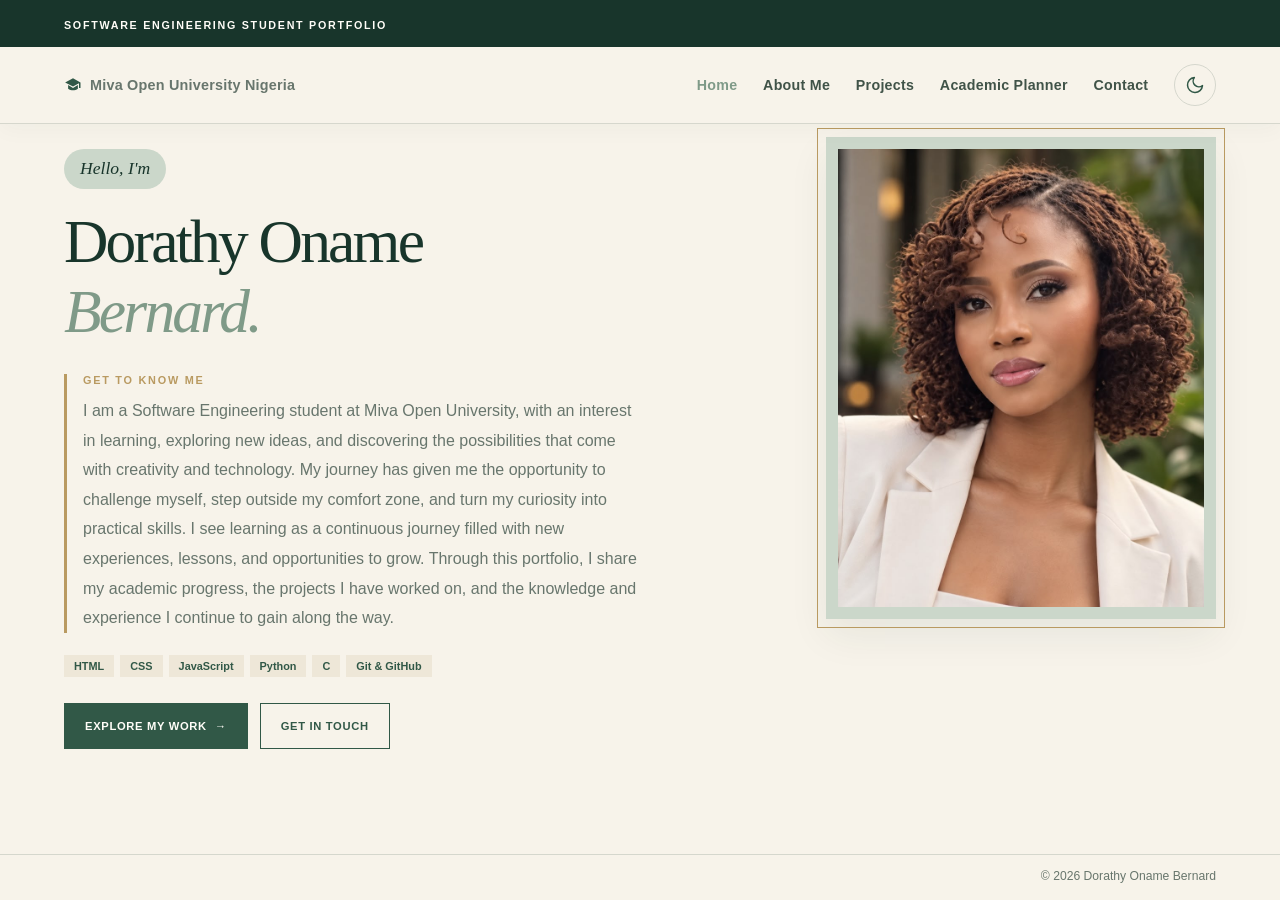
==== commit ead091ab: "Update portfolio pages and improved styling" ====
--- a/index.html
+++ b/index.html
@@ -32,16 +32,22 @@
                 </span>
             </a>
 
-            <ul class="nav-links">
-                <li><a href="index.html" aria-current="page">Home</a></li>
-                <li><a href="about.html">About Me</a></li>
-                <li><a href="project.html">Projects</a></li>
-                <li><a href="planner.html">Academic Planner</a></li>
-                <li><a href="contact.html">Contact</a></li>
+            <button type="button" class="menu-toggle" id="menuToggle" aria-label="Open menu" aria-expanded="false" aria-controls="navLinks">
+                <span></span><span></span><span></span>
+            </button>
+
+            <ul class="nav-links" id="navLinks">
+                <li><a href="index.html" aria-current="page"><svg class="nav-icon" viewBox="0 0 24 24" aria-hidden="true"><path d="M3 11l9-8 9 8"/><path d="M5 10v10h14V10"/><path d="M10 20v-6h4v6"/></svg>Home</a></li>
+                <li><a href="about.html"><svg class="nav-icon" viewBox="0 0 24 24" aria-hidden="true"><circle cx="12" cy="8" r="4"/><path d="M4 21c0-4 4-6 8-6s8 2 8 6"/></svg>About Me</a></li>
+                <li><a href="project.html"><svg class="nav-icon" viewBox="0 0 24 24" aria-hidden="true"><path d="M12 3l9 5-9 5-9-5 9-5z"/><path d="M3 13l9 5 9-5"/></svg>Projects</a></li>
+                <li><a href="planner.html"><svg class="nav-icon" viewBox="0 0 24 24" aria-hidden="true"><rect x="3" y="5" width="18" height="16" rx="2"/><path d="M3 10h18M8 3v4M16 3v4"/></svg>Academic Planner</a></li>
+                <li><a href="contact.html"><svg class="nav-icon" viewBox="0 0 24 24" aria-hidden="true"><rect x="3" y="5" width="18" height="14" rx="2"/><path d="M3 7l9 6 9-6"/></svg>Contact</a></li>
                 <li>
                     <button type="button" class="theme-toggle" id="themeToggle" aria-label="Switch to dark mode" title="Switch between day and night mode">
                         <svg class="icon-moon" viewBox="0 0 24 24" aria-hidden="true"><path d="M21 12.8A9 9 0 1 1 11.2 3a7 7 0 0 0 9.8 9.8z"/></svg>
                         <svg class="icon-sun" viewBox="0 0 24 24" aria-hidden="true"><circle cx="12" cy="12" r="4"/><path d="M12 2v2M12 20v2M4.9 4.9l1.4 1.4M17.7 17.7l1.4 1.4M2 12h2M20 12h2M4.9 19.1l1.4-1.4M17.7 6.3l1.4-1.4"/></svg>
+                        <span class="theme-label">Dark mode</span>
+                        <span class="theme-switch" aria-hidden="true"></span>
                     </button>
                 </li>
             </ul>
--- a/style.css
+++ b/style.css
@@ -280,7 +280,7 @@
     background: transparent;
     border: 1px solid var(--border);
     border-radius: 50%;
-    color: var(--green-light);
+    color: var(--green-text);
     transition: background-color 0.2s ease, transform 0.2s ease;
 }
 
@@ -1679,4 +1679,220 @@
         animation-iteration-count: 1 !important;
         transition-duration: 0.01ms !important;
     }
+}
+
+
+/* ==========================================================
+   Mobile menu (hamburger)
+   ========================================================== */
+
+.menu-toggle,
+.nav-icon,
+.theme-label,
+.theme-switch {
+    display: none;
+}
+
+@keyframes menuIn {
+    from {
+        opacity: 0;
+        transform: translateY(-6px);
+    }
+
+    to {
+        opacity: 1;
+        transform: translateY(0);
+    }
+}
+
+@media (max-width: 680px) {
+    .navbar {
+        flex-direction: row;
+        flex-wrap: nowrap;
+        align-items: center;
+        justify-content: space-between;
+        gap: 12px;
+        min-height: 68px;
+        padding: 10px 0;
+    }
+
+    /* Hamburger button */
+    .menu-toggle {
+        display: inline-flex;
+        flex-direction: column;
+        align-items: center;
+        justify-content: center;
+        gap: 5px;
+        flex-shrink: 0;
+        width: 46px;
+        height: 46px;
+        background: var(--sage);
+        border: 0;
+        border-radius: 12px;
+        color: var(--text);
+        transition: background-color 0.2s ease;
+    }
+
+    .menu-toggle span {
+        display: block;
+        width: 22px;
+        height: 2px;
+        border-radius: 2px;
+        background: currentColor;
+        transition: transform 0.25s ease, opacity 0.2s ease;
+    }
+
+    .menu-toggle[aria-expanded="true"] {
+        background: transparent;
+    }
+
+    .menu-toggle[aria-expanded="true"] span:nth-child(1) {
+        transform: translateY(7px) rotate(45deg);
+    }
+
+    .menu-toggle[aria-expanded="true"] span:nth-child(2) {
+        opacity: 0;
+    }
+
+    .menu-toggle[aria-expanded="true"] span:nth-child(3) {
+        transform: translateY(-7px) rotate(-45deg);
+    }
+
+    .menu-toggle:focus-visible {
+        outline: 2px solid var(--green-text);
+        outline-offset: 3px;
+    }
+
+    /* The menu panel */
+    .nav-links {
+        display: none;
+        position: absolute;
+        top: 100%;
+        left: 0;
+        right: 0;
+        z-index: 5;
+        flex-direction: column;
+        align-items: stretch;
+        flex-wrap: nowrap;
+        gap: 2px;
+        width: auto;
+        padding: 12px 5% 18px;
+        background: var(--white);
+        border-bottom: 1px solid var(--border);
+        border-radius: 0 0 20px 20px;
+        box-shadow: 0 22px 40px rgba(0, 0, 0, 0.14);
+    }
+
+    .nav-links.is-open {
+        display: flex;
+        animation: menuIn 0.22s ease both;
+    }
+
+    .nav-links li {
+        width: 100%;
+    }
+
+    .nav-links a {
+        gap: 14px;
+        width: 100%;
+        min-height: 50px;
+        padding: 0 16px;
+        border-radius: 12px;
+        font-size: 1rem;
+    }
+
+    .nav-links a::after {
+        display: none;
+    }
+
+    .nav-links a:hover,
+    .nav-links a:focus-visible {
+        background: var(--hover-bg);
+    }
+
+    .nav-links a[aria-current="page"] {
+        background: var(--sage);
+        color: var(--text);
+    }
+
+    .nav-icon {
+        display: block;
+        flex-shrink: 0;
+        width: 22px;
+        height: 22px;
+        fill: none;
+        stroke: currentColor;
+        stroke-width: 1.7;
+        stroke-linecap: round;
+        stroke-linejoin: round;
+    }
+
+    /* Dark mode row with a switch */
+    .nav-links li:last-child {
+        margin-top: 8px;
+        padding-top: 8px;
+        border-top: 1px solid var(--border);
+    }
+
+    .theme-toggle {
+        gap: 14px;
+        width: 100%;
+        height: auto;
+        min-height: 50px;
+        padding: 0 16px;
+        justify-content: flex-start;
+        border: 0;
+        border-radius: 12px;
+        color: var(--nav-link);
+    }
+
+    .theme-toggle:hover {
+        background: var(--hover-bg);
+        transform: none;
+    }
+
+    .theme-toggle svg {
+        flex-shrink: 0;
+        width: 22px;
+        height: 22px;
+    }
+
+    .theme-label {
+        display: block;
+        flex: 1;
+        text-align: left;
+        font: 600 1rem var(--sans);
+    }
+
+    .theme-switch {
+        display: block;
+        position: relative;
+        flex-shrink: 0;
+        width: 46px;
+        height: 26px;
+        border-radius: 999px;
+        background: var(--sage);
+        transition: background-color 0.2s ease;
+    }
+
+    .theme-switch::after {
+        content: "";
+        position: absolute;
+        top: 3px;
+        left: 3px;
+        width: 20px;
+        height: 20px;
+        border-radius: 50%;
+        background: #fffdf8;
+        box-shadow: 0 1px 3px rgba(0, 0, 0, 0.25);
+        transition: transform 0.2s ease;
+    }
+
+    :root[data-theme="dark"] .theme-switch {
+        background: var(--green);
+    }
+
+    :root[data-theme="dark"] .theme-switch::after {
+        transform: translateX(20px);
+    }
 }
